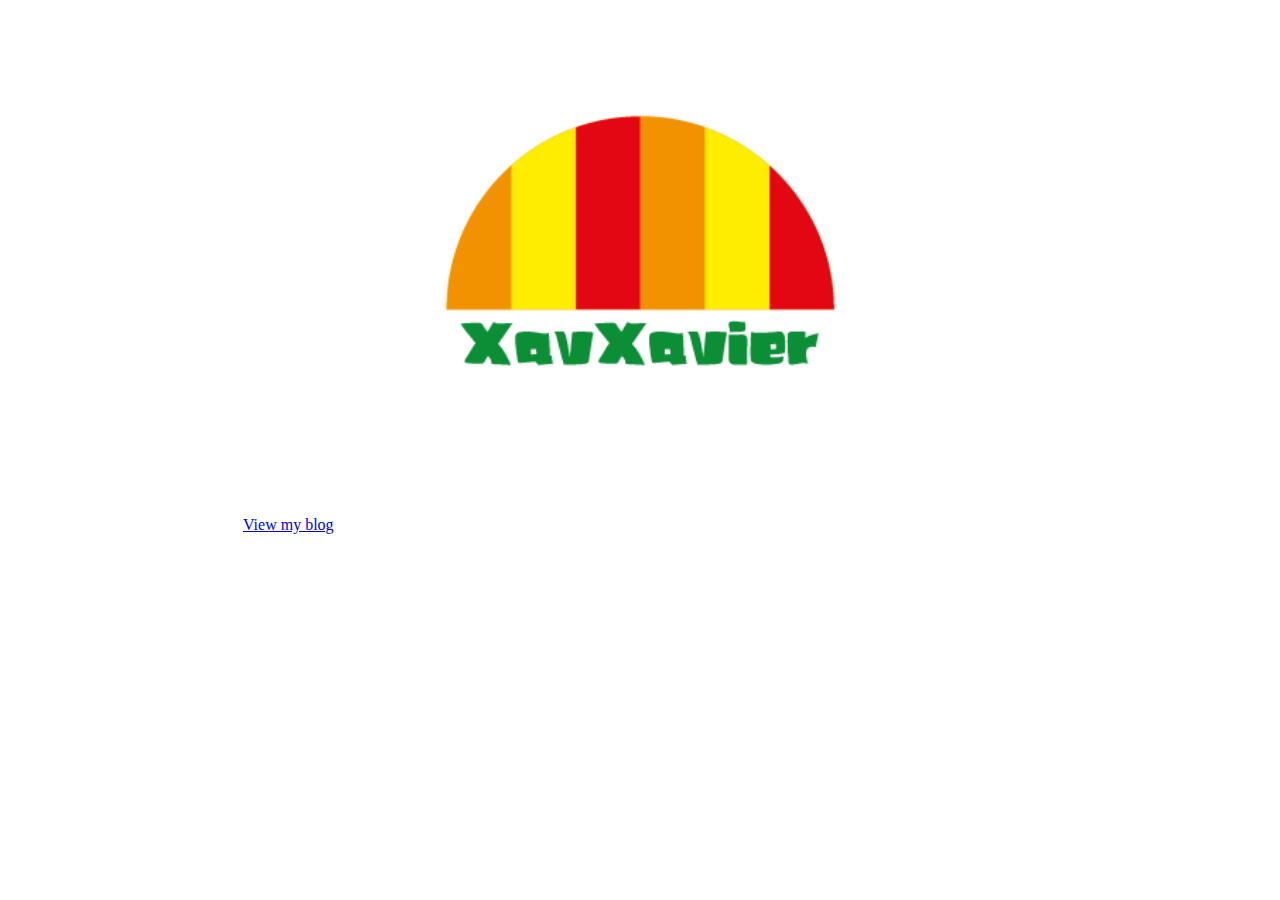
==== index.html @ 62c9219a "Commit index.html" ====
<html>
<head>
<meta http-equiv="Content-Type" content="text/html; charset=UTF-8" />
<title>Xavier</title>
</head>

<body>
<table width="800" align="center">
  <tr>
    <td><p>&nbsp;</p>
    <p>&nbsp;</p>
    <p>&nbsp;</p>    <div align="center"><img src="images/Xav-Xavier.png" width="400" height="399" align="middle" /></div></td>
  </tr>
  <tr>
	<td><div alignt="center"><a href="blog.html">View my blog</a></div></td>
  </tr>
</table>
</body>
</html>
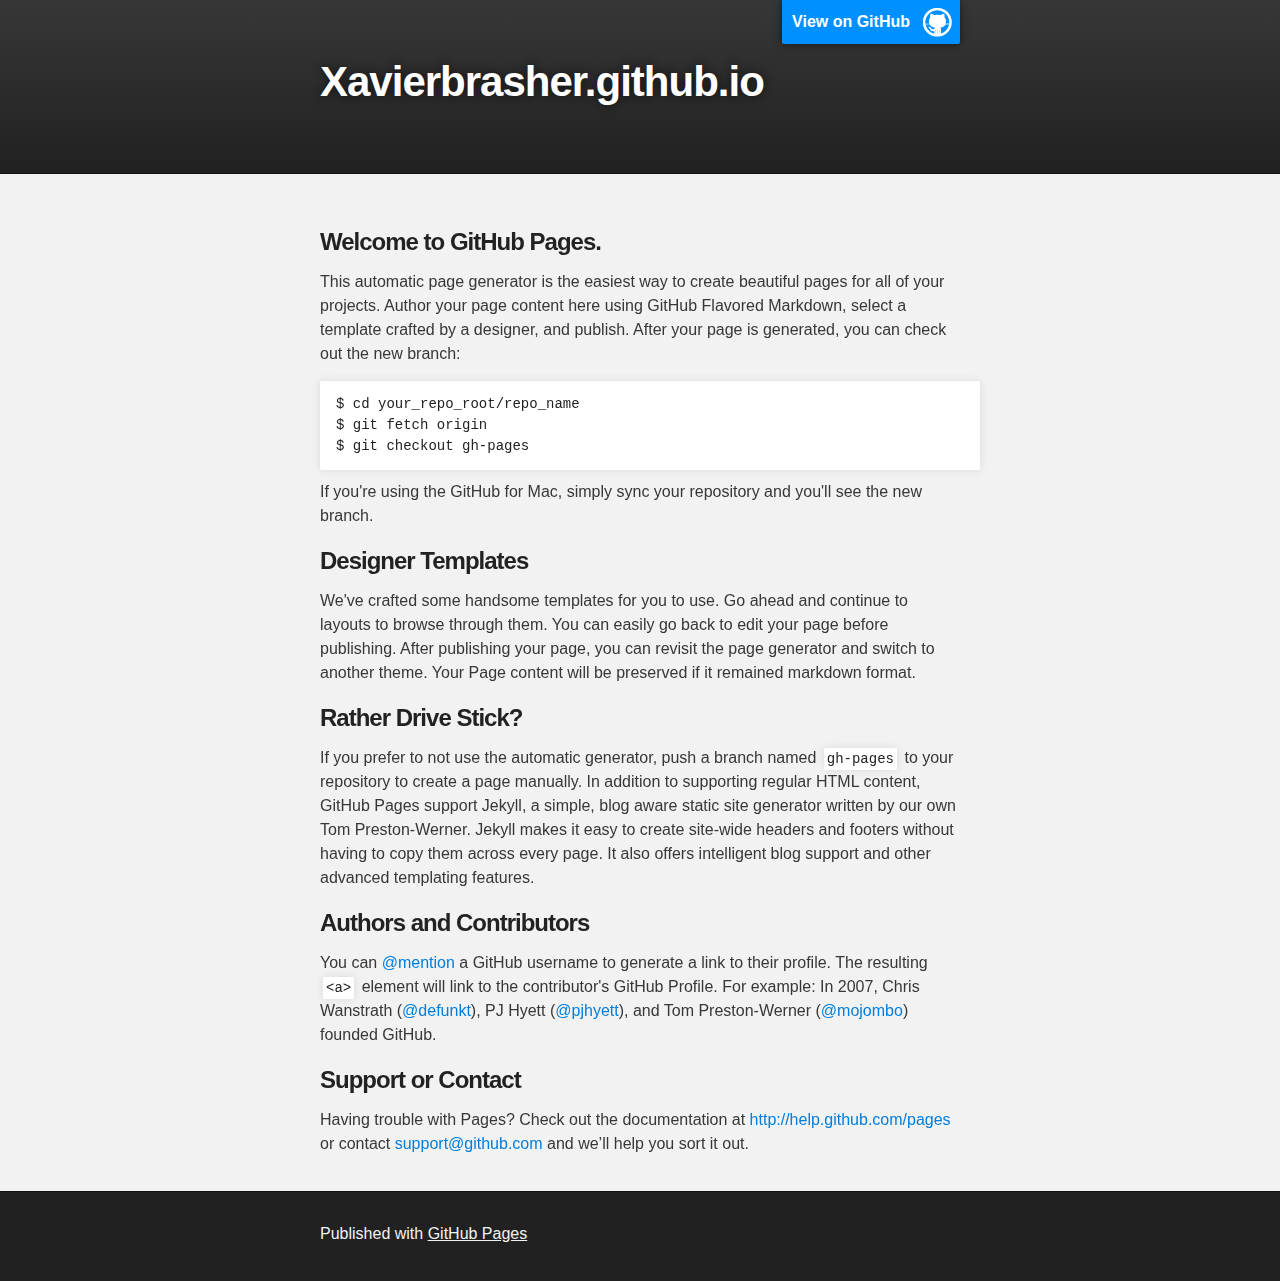
==== commit 8ad1abd8: "Replace master branch with page content via GitHub" ====
--- a/index.html
+++ b/index.html
@@ -1,20 +1,74 @@
+<!DOCTYPE html>
+<html>
 
-<html>
-<head>
-<meta http-equiv="Content-Type" content="text/html; charset=UTF-8" />
-<title>Xavier</title>
-</head>
+  <head>
+    <meta charset='utf-8'>
+    <meta http-equiv="X-UA-Compatible" content="chrome=1">
+    <meta name="description" content="Xavierbrasher.github.io : ">
 
-<body>
-<table width="800" align="center">
-  <tr>
-    <td><p>&nbsp;</p>
-    <p>&nbsp;</p>
-    <p>&nbsp;</p>    <div align="center"><img src="images/Xav-Xavier.png" width="400" height="399" align="middle" /></div></td>
-  </tr>
-  <tr>
-	<td><div alignt="center"><a href="blog.html">View my blog</a></div></td>
-  </tr>
-</table>
-</body>
-</html>+    <link rel="stylesheet" type="text/css" media="screen" href="stylesheets/stylesheet.css">
+
+    <title>Xavierbrasher.github.io</title>
+  </head>
+
+  <body>
+
+    <!-- HEADER -->
+    <div id="header_wrap" class="outer">
+        <header class="inner">
+          <a id="forkme_banner" href="https://github.com/xavierbrasher">View on GitHub</a>
+
+          <h1 id="project_title">Xavierbrasher.github.io</h1>
+          <h2 id="project_tagline"></h2>
+
+        </header>
+    </div>
+
+    <!-- MAIN CONTENT -->
+    <div id="main_content_wrap" class="outer">
+      <section id="main_content" class="inner">
+        <h3>
+<a name="welcome-to-github-pages" class="anchor" href="#welcome-to-github-pages"><span class="octicon octicon-link"></span></a>Welcome to GitHub Pages.</h3>
+
+<p>This automatic page generator is the easiest way to create beautiful pages for all of your projects. Author your page content here using GitHub Flavored Markdown, select a template crafted by a designer, and publish. After your page is generated, you can check out the new branch:</p>
+
+<pre><code>$ cd your_repo_root/repo_name
+$ git fetch origin
+$ git checkout gh-pages
+</code></pre>
+
+<p>If you're using the GitHub for Mac, simply sync your repository and you'll see the new branch.</p>
+
+<h3>
+<a name="designer-templates" class="anchor" href="#designer-templates"><span class="octicon octicon-link"></span></a>Designer Templates</h3>
+
+<p>We've crafted some handsome templates for you to use. Go ahead and continue to layouts to browse through them. You can easily go back to edit your page before publishing. After publishing your page, you can revisit the page generator and switch to another theme. Your Page content will be preserved if it remained markdown format.</p>
+
+<h3>
+<a name="rather-drive-stick" class="anchor" href="#rather-drive-stick"><span class="octicon octicon-link"></span></a>Rather Drive Stick?</h3>
+
+<p>If you prefer to not use the automatic generator, push a branch named <code>gh-pages</code> to your repository to create a page manually. In addition to supporting regular HTML content, GitHub Pages support Jekyll, a simple, blog aware static site generator written by our own Tom Preston-Werner. Jekyll makes it easy to create site-wide headers and footers without having to copy them across every page. It also offers intelligent blog support and other advanced templating features.</p>
+
+<h3>
+<a name="authors-and-contributors" class="anchor" href="#authors-and-contributors"><span class="octicon octicon-link"></span></a>Authors and Contributors</h3>
+
+<p>You can <a href="https://github.com/blog/821" class="user-mention">@mention</a> a GitHub username to generate a link to their profile. The resulting <code>&lt;a&gt;</code> element will link to the contributor's GitHub Profile. For example: In 2007, Chris Wanstrath (<a href="https://github.com/defunkt" class="user-mention">@defunkt</a>), PJ Hyett (<a href="https://github.com/pjhyett" class="user-mention">@pjhyett</a>), and Tom Preston-Werner (<a href="https://github.com/mojombo" class="user-mention">@mojombo</a>) founded GitHub.</p>
+
+<h3>
+<a name="support-or-contact" class="anchor" href="#support-or-contact"><span class="octicon octicon-link"></span></a>Support or Contact</h3>
+
+<p>Having trouble with Pages? Check out the documentation at <a href="http://help.github.com/pages">http://help.github.com/pages</a> or contact <a href="mailto:support@github.com">support@github.com</a> and we’ll help you sort it out.</p>
+      </section>
+    </div>
+
+    <!-- FOOTER  -->
+    <div id="footer_wrap" class="outer">
+      <footer class="inner">
+        <p>Published with <a href="http://pages.github.com">GitHub Pages</a></p>
+      </footer>
+    </div>
+
+    
+
+  </body>
+</html>
--- a/stylesheets/stylesheet.css
+++ b/stylesheets/stylesheet.css
@@ -0,0 +1,423 @@
+/*******************************************************************************
+Slate Theme for GitHub Pages
+by Jason Costello, @jsncostello
+*******************************************************************************/
+
+@import url(pygment_trac.css);
+
+/*******************************************************************************
+MeyerWeb Reset
+*******************************************************************************/
+
+html, body, div, span, applet, object, iframe,
+h1, h2, h3, h4, h5, h6, p, blockquote, pre,
+a, abbr, acronym, address, big, cite, code,
+del, dfn, em, img, ins, kbd, q, s, samp,
+small, strike, strong, sub, sup, tt, var,
+b, u, i, center,
+dl, dt, dd, ol, ul, li,
+fieldset, form, label, legend,
+table, caption, tbody, tfoot, thead, tr, th, td,
+article, aside, canvas, details, embed,
+figure, figcaption, footer, header, hgroup,
+menu, nav, output, ruby, section, summary,
+time, mark, audio, video {
+  margin: 0;
+  padding: 0;
+  border: 0;
+  font: inherit;
+  vertical-align: baseline;
+}
+
+/* HTML5 display-role reset for older browsers */
+article, aside, details, figcaption, figure,
+footer, header, hgroup, menu, nav, section {
+  display: block;
+}
+
+ol, ul {
+  list-style: none;
+}
+
+table {
+  border-collapse: collapse;
+  border-spacing: 0;
+}
+
+/*******************************************************************************
+Theme Styles
+*******************************************************************************/
+
+body {
+  box-sizing: border-box;
+  color:#373737;
+  background: #212121;
+  font-size: 16px;
+  font-family: 'Myriad Pro', Calibri, Helvetica, Arial, sans-serif;
+  line-height: 1.5;
+  -webkit-font-smoothing: antialiased;
+}
+
+h1, h2, h3, h4, h5, h6 {
+  margin: 10px 0;
+  font-weight: 700;
+  color:#222222;
+  font-family: 'Lucida Grande', 'Calibri', Helvetica, Arial, sans-serif;
+  letter-spacing: -1px;
+}
+
+h1 {
+  font-size: 36px;
+  font-weight: 700;
+}
+
+h2 {
+  padding-bottom: 10px;
+  font-size: 32px;
+  background: url('../images/bg_hr.png') repeat-x bottom;
+}
+
+h3 {
+  font-size: 24px;
+}
+
+h4 {
+  font-size: 21px;
+}
+
+h5 {
+  font-size: 18px;
+}
+
+h6 {
+  font-size: 16px;
+}
+
+p {
+  margin: 10px 0 15px 0;
+}
+
+footer p {
+  color: #f2f2f2;
+}
+
+a {
+  text-decoration: none;
+  color: #007edf;
+  text-shadow: none;
+
+  transition: color 0.5s ease;
+  transition: text-shadow 0.5s ease;
+  -webkit-transition: color 0.5s ease;
+  -webkit-transition: text-shadow 0.5s ease;
+  -moz-transition: color 0.5s ease;
+  -moz-transition: text-shadow 0.5s ease;
+  -o-transition: color 0.5s ease;
+  -o-transition: text-shadow 0.5s ease;
+  -ms-transition: color 0.5s ease;
+  -ms-transition: text-shadow 0.5s ease;
+}
+
+a:hover, a:focus {text-decoration: underline;}
+
+footer a {
+  color: #F2F2F2;
+  text-decoration: underline;
+}
+
+em {
+  font-style: italic;
+}
+
+strong {
+  font-weight: bold;
+}
+
+img {
+  position: relative;
+  margin: 0 auto;
+  max-width: 739px;
+  padding: 5px;
+  margin: 10px 0 10px 0;
+  border: 1px solid #ebebeb;
+
+  box-shadow: 0 0 5px #ebebeb;
+  -webkit-box-shadow: 0 0 5px #ebebeb;
+  -moz-box-shadow: 0 0 5px #ebebeb;
+  -o-box-shadow: 0 0 5px #ebebeb;
+  -ms-box-shadow: 0 0 5px #ebebeb;
+}
+
+p img {
+  display: inline;
+  margin: 0;
+  padding: 0;
+  vertical-align: middle;
+  text-align: center;
+  border: none;
+}
+
+pre, code {
+  width: 100%;
+  color: #222;
+  background-color: #fff;
+
+  font-family: Monaco, "Bitstream Vera Sans Mono", "Lucida Console", Terminal, monospace;
+  font-size: 14px;
+
+  border-radius: 2px;
+  -moz-border-radius: 2px;
+  -webkit-border-radius: 2px;
+}
+
+pre {
+  width: 100%;
+  padding: 10px;
+  box-shadow: 0 0 10px rgba(0,0,0,.1);
+  overflow: auto;
+}
+
+code {
+  padding: 3px;
+  margin: 0 3px;
+  box-shadow: 0 0 10px rgba(0,0,0,.1);
+}
+
+pre code {
+  display: block;
+  box-shadow: none;
+}
+
+blockquote {
+  color: #666;
+  margin-bottom: 20px;
+  padding: 0 0 0 20px;
+  border-left: 3px solid #bbb;
+}
+
+
+ul, ol, dl {
+  margin-bottom: 15px
+}
+
+ul {
+  list-style: inside;
+  padding-left: 20px;
+}
+
+ol {
+  list-style: decimal inside;
+  padding-left: 20px;
+}
+
+dl dt {
+  font-weight: bold;
+}
+
+dl dd {
+  padding-left: 20px;
+  font-style: italic;
+}
+
+dl p {
+  padding-left: 20px;
+  font-style: italic;
+}
+
+hr {
+  height: 1px;
+  margin-bottom: 5px;
+  border: none;
+  background: url('../images/bg_hr.png') repeat-x center;
+}
+
+table {
+  border: 1px solid #373737;
+  margin-bottom: 20px;
+  text-align: left;
+ }
+
+th {
+  font-family: 'Lucida Grande', 'Helvetica Neue', Helvetica, Arial, sans-serif;
+  padding: 10px;
+  background: #373737;
+  color: #fff;
+ }
+
+td {
+  padding: 10px;
+  border: 1px solid #373737;
+ }
+
+form {
+  background: #f2f2f2;
+  padding: 20px;
+}
+
+/*******************************************************************************
+Full-Width Styles
+*******************************************************************************/
+
+.outer {
+  width: 100%;
+}
+
+.inner {
+  position: relative;
+  max-width: 640px;
+  padding: 20px 10px;
+  margin: 0 auto;
+}
+
+#forkme_banner {
+  display: block;
+  position: absolute;
+  top:0;
+  right: 10px;
+  z-index: 10;
+  padding: 10px 50px 10px 10px;
+  color: #fff;
+  background: url('../images/blacktocat.png') #0090ff no-repeat 95% 50%;
+  font-weight: 700;
+  box-shadow: 0 0 10px rgba(0,0,0,.5);
+  border-bottom-left-radius: 2px;
+  border-bottom-right-radius: 2px;
+}
+
+#header_wrap {
+  background: #212121;
+  background: -moz-linear-gradient(top, #373737, #212121);
+  background: -webkit-linear-gradient(top, #373737, #212121);
+  background: -ms-linear-gradient(top, #373737, #212121);
+  background: -o-linear-gradient(top, #373737, #212121);
+  background: linear-gradient(top, #373737, #212121);
+}
+
+#header_wrap .inner {
+  padding: 50px 10px 30px 10px;
+}
+
+#project_title {
+  margin: 0;
+  color: #fff;
+  font-size: 42px;
+  font-weight: 700;
+  text-shadow: #111 0px 0px 10px;
+}
+
+#project_tagline {
+  color: #fff;
+  font-size: 24px;
+  font-weight: 300;
+  background: none;
+  text-shadow: #111 0px 0px 10px;
+}
+
+#downloads {
+  position: absolute;
+  width: 210px;
+  z-index: 10;
+  bottom: -40px;
+  right: 0;
+  height: 70px;
+  background: url('../images/icon_download.png') no-repeat 0% 90%;
+}
+
+.zip_download_link {
+  display: block;
+  float: right;
+  width: 90px;
+  height:70px;
+  text-indent: -5000px;
+  overflow: hidden;
+  background: url(../images/sprite_download.png) no-repeat bottom left;
+}
+
+.tar_download_link {
+  display: block;
+  float: right;
+  width: 90px;
+  height:70px;
+  text-indent: -5000px;
+  overflow: hidden;
+  background: url(../images/sprite_download.png) no-repeat bottom right;
+  margin-left: 10px;
+}
+
+.zip_download_link:hover {
+  background: url(../images/sprite_download.png) no-repeat top left;
+}
+
+.tar_download_link:hover {
+  background: url(../images/sprite_download.png) no-repeat top right;
+}
+
+#main_content_wrap {
+  background: #f2f2f2;
+  border-top: 1px solid #111;
+  border-bottom: 1px solid #111;
+}
+
+#main_content {
+  padding-top: 40px;
+}
+
+#footer_wrap {
+  background: #212121;
+}
+
+
+
+/*******************************************************************************
+Small Device Styles
+*******************************************************************************/
+
+@media screen and (max-width: 480px) {
+  body {
+    font-size:14px;
+  }
+
+  #downloads {
+    display: none;
+  }
+
+  .inner {
+    min-width: 320px;
+    max-width: 480px;
+  }
+
+  #project_title {
+  font-size: 32px;
+  }
+
+  h1 {
+    font-size: 28px;
+  }
+
+  h2 {
+    font-size: 24px;
+  }
+
+  h3 {
+    font-size: 21px;
+  }
+
+  h4 {
+    font-size: 18px;
+  }
+
+  h5 {
+    font-size: 14px;
+  }
+
+  h6 {
+    font-size: 12px;
+  }
+
+  code, pre {
+    min-width: 320px;
+    max-width: 480px;
+    font-size: 11px;
+  }
+
+}
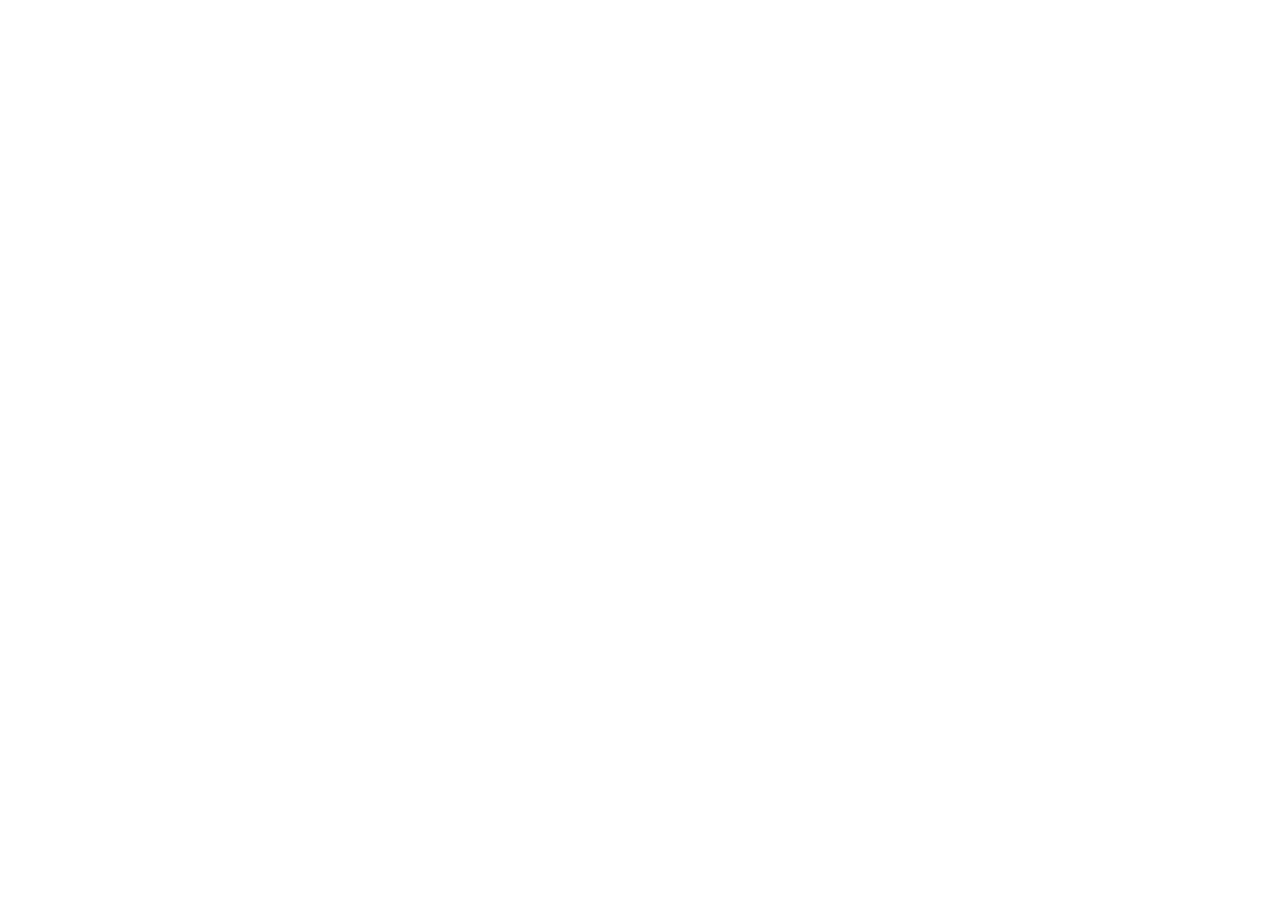
==== commit a9f47a8d: "Added FirstSite.html" ====
--- a/index.html
+++ b/index.html
@@ -1,74 +1,15 @@
-<!DOCTYPE html>
+<!DOCTYPE html PUBLIC "-//W3C//DTD HTML 4.01//EN" "http://www.w3.org/TR/html4/strict.dtd">
 <html>
-
-  <head>
-    <meta charset='utf-8'>
-    <meta http-equiv="X-UA-Compatible" content="chrome=1">
-    <meta name="description" content="Xavierbrasher.github.io : ">
-
-    <link rel="stylesheet" type="text/css" media="screen" href="stylesheets/stylesheet.css">
-
-    <title>Xavierbrasher.github.io</title>
-  </head>
-
-  <body>
-
-    <!-- HEADER -->
-    <div id="header_wrap" class="outer">
-        <header class="inner">
-          <a id="forkme_banner" href="https://github.com/xavierbrasher">View on GitHub</a>
-
-          <h1 id="project_title">Xavierbrasher.github.io</h1>
-          <h2 id="project_tagline"></h2>
-
-        </header>
-    </div>
-
-    <!-- MAIN CONTENT -->
-    <div id="main_content_wrap" class="outer">
-      <section id="main_content" class="inner">
-        <h3>
-<a name="welcome-to-github-pages" class="anchor" href="#welcome-to-github-pages"><span class="octicon octicon-link"></span></a>Welcome to GitHub Pages.</h3>
-
-<p>This automatic page generator is the easiest way to create beautiful pages for all of your projects. Author your page content here using GitHub Flavored Markdown, select a template crafted by a designer, and publish. After your page is generated, you can check out the new branch:</p>
-
-<pre><code>$ cd your_repo_root/repo_name
-$ git fetch origin
-$ git checkout gh-pages
-</code></pre>
-
-<p>If you're using the GitHub for Mac, simply sync your repository and you'll see the new branch.</p>
-
-<h3>
-<a name="designer-templates" class="anchor" href="#designer-templates"><span class="octicon octicon-link"></span></a>Designer Templates</h3>
-
-<p>We've crafted some handsome templates for you to use. Go ahead and continue to layouts to browse through them. You can easily go back to edit your page before publishing. After publishing your page, you can revisit the page generator and switch to another theme. Your Page content will be preserved if it remained markdown format.</p>
-
-<h3>
-<a name="rather-drive-stick" class="anchor" href="#rather-drive-stick"><span class="octicon octicon-link"></span></a>Rather Drive Stick?</h3>
-
-<p>If you prefer to not use the automatic generator, push a branch named <code>gh-pages</code> to your repository to create a page manually. In addition to supporting regular HTML content, GitHub Pages support Jekyll, a simple, blog aware static site generator written by our own Tom Preston-Werner. Jekyll makes it easy to create site-wide headers and footers without having to copy them across every page. It also offers intelligent blog support and other advanced templating features.</p>
-
-<h3>
-<a name="authors-and-contributors" class="anchor" href="#authors-and-contributors"><span class="octicon octicon-link"></span></a>Authors and Contributors</h3>
-
-<p>You can <a href="https://github.com/blog/821" class="user-mention">@mention</a> a GitHub username to generate a link to their profile. The resulting <code>&lt;a&gt;</code> element will link to the contributor's GitHub Profile. For example: In 2007, Chris Wanstrath (<a href="https://github.com/defunkt" class="user-mention">@defunkt</a>), PJ Hyett (<a href="https://github.com/pjhyett" class="user-mention">@pjhyett</a>), and Tom Preston-Werner (<a href="https://github.com/mojombo" class="user-mention">@mojombo</a>) founded GitHub.</p>
-
-<h3>
-<a name="support-or-contact" class="anchor" href="#support-or-contact"><span class="octicon octicon-link"></span></a>Support or Contact</h3>
-
-<p>Having trouble with Pages? Check out the documentation at <a href="http://help.github.com/pages">http://help.github.com/pages</a> or contact <a href="mailto:support@github.com">support@github.com</a> and we’ll help you sort it out.</p>
-      </section>
-    </div>
-
-    <!-- FOOTER  -->
-    <div id="footer_wrap" class="outer">
-      <footer class="inner">
-        <p>Published with <a href="http://pages.github.com">GitHub Pages</a></p>
-      </footer>
-    </div>
-
-    
-
-  </body>
+<head>
+  <meta http-equiv="Content-Type" content="text/html; charset=utf-8">
+  <meta http-equiv="Content-Style-Type" content="text/css">
+  <title>Xavierbrasher.github.io</title>
+  <meta name="Description" content="Xavierbrasher.github.io : ">
+  <meta name="Generator" content="Cocoa HTML Writer">
+  <meta name="CocoaVersion" content="1265.19">
+  <style type="text/css">
+  </style>
+</head>
+<body>
+</body>
 </html>
